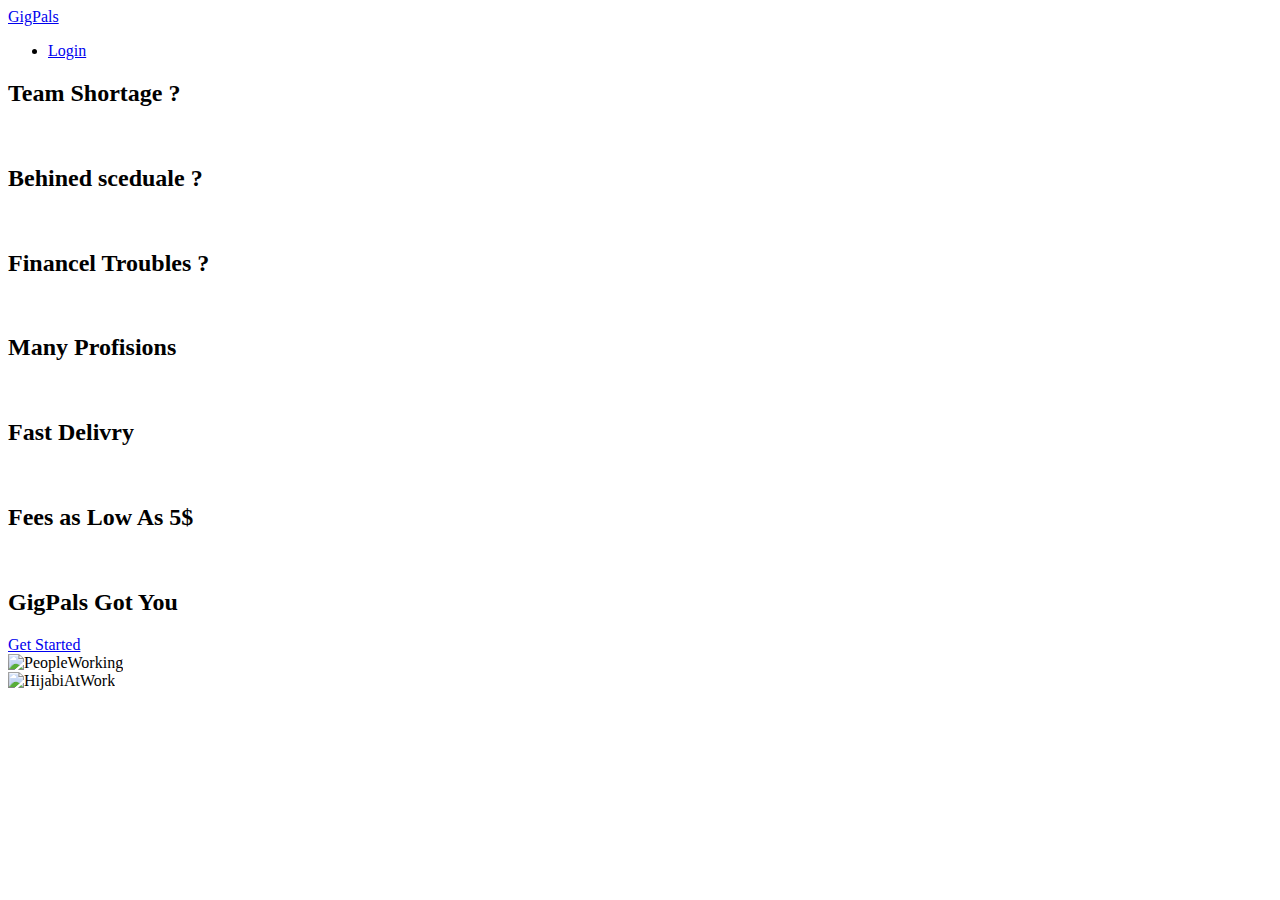
==== index.html @ 139e1f7d "First Frontend push,including index+css_files+register+images" ====
<!doctype html>
<html lang="en">

<head>
  <meta charset="utf-8">
  <meta name="viewport" content="width=device-width, initial-scale=1">
  <title>GigPals</title>
  <link href="https://cdn.jsdelivr.net/npm/bootstrap@5.2.3/dist/css/bootstrap.min.css" rel="stylesheet" integrity="sha384-rbsA2VBKQhggwzxH7pPCaAqO46MgnOM80zW1RWuH61DGLwZJEdK2Kadq2F9CUG65" crossorigin="anonymous">
  <link rel="stylesheet" href="css/styles.css">

  <link rel="preconnect" href="https://fonts.googleapis.com">
  <link rel="preconnect" href="https://fonts.gstatic.com" crossorigin>
  <link href="https://fonts.googleapis.com/css2?family=Albert+Sans:ital,wght@1,700&family=Montserrat:ital,wght@0,800;1,700;1,900&family=Raleway:ital,wght@1,900&display=swap" rel="stylesheet">
</head>

<body>
  <div class="row page_row">


    <div class="col-6 intro_col">
      <!--col-lg-6 col-md-6 col-sm-1-->
      <div class="row">
        <nav class="navbar nav_edit">
          <a href="#" class="ms-4 navbar-brand gigPal_logo">GigPals</a>
          <ul class="navbar-nav">
            <li class="nav-item">
              <a href="#" class="nav-link me-4 " style="">Login</a>
            </li>
          </ul>
        </nav>
      </div>


      <div class="carousel_container1">
        <div class="carousel slide" data-bs-ride="carousel">
          <div class="carousel-inner">
            <div class="carousel-item active">
              <div class="quate_h2">
                <h2 class="proplems">Team Shortage ?</h2>
                <br>
              </div>
            </div>
             <div class="carousel-item ">
              <div class="quate_h2">
                <h2 class="proplems">Behined sceduale ?</h2>
                <br>
              </div>
            </div>
            <div class="carousel-item ">
             <div class="quate_h2">
               <h2 class="proplems">Financel Troubles ?</h2>
               <br>
             </div>
           </div>
          </div>
        </div>
    </div>


    <div class="carousel_container2">
      <div class="carousel slide" data-bs-ride="carousel">
        <div class="carousel-inner">
          <div class="carousel-item active">
            <div class="answers_h2">
              <h2 class="answers">Many Profisions</h2>
              <br>
            </div>
          </div>
           <div class="carousel-item ">
            <div class="answers_h2">
              <h2 class="answers">Fast Delivry</h2>
              <br>
            </div>
          </div>
          <div class="carousel-item ">
           <div class="answers_h2">
             <h2 class="answers">Fees as Low As 5$</h2>
             <br>
           </div>
         </div>
        </div>
      </div>
  </div>


      <h2 class="gigpal_h2">GigPals Got You</h2>

      <div class="btn_get_started">
        <a href="C:\Users\Dell\Desktop\Mycourses\Web Dev Bootcamp\Web Dev Projects\SWEfreelanceProject\register.html" class="btn btn-lg btn-dark" style="--bs-btn-font-size: 1.85rem;">Get Started</a>
      </div>

    </div>


    <div class="col-6 design_col the_design ">
      <!--col-lg-6 col-md-6 col-sm-1-->
      <div class="div1"> </div>
      <div class="div2"> </div>
      <div class="div3"> </div>
      <div class="div4">
        <img class="people_img_div4" src="C:\Users\Dell\Desktop\Mycourses\Web Dev Bootcamp\Web Dev Projects\SWEfreelanceProject\images\manAtWorkLaptop.jpg" alt="PeopleWorking">
      </div>
      <div class="div5">
        <img class="people_img_div5" src="C:\Users\Dell\Desktop\Mycourses\Web Dev Bootcamp\Web Dev Projects\SWEfreelanceProject\images\manAtWorkLaptop2.jpg" alt="HijabiAtWork">
      </div>
      <div class="div6"> </div>
      <div class="div7"> </div>
      <div class="div8"> </div>
      <div class="div9">
        <img class="people_img_div9" src="C:\Users\Dell\Desktop\Mycourses\Web Dev Bootcamp\Web Dev Projects\SWEfreelanceProject\images\2menWorking.jpg" alt="">
      </div>
      <div class="div10">
        <img class="people_img_div10" src="C:\Users\Dell\Desktop\Mycourses\Web Dev Bootcamp\Web Dev Projects\SWEfreelanceProject\images\muslimWomenWorking.jpg" alt="">
      </div>
      <div class="div11"> </div>
      <div class="div12"> </div>
    </div>

  </div>

  <script src="https://cdn.jsdelivr.net/npm/bootstrap@5.2.3/dist/js/bootstrap.bundle.min.js" integrity="sha384-kenU1KFdBIe4zVF0s0G1M5b4hcpxyD9F7jL+jjXkk+Q2h455rYXK/7HAuoJl+0I4" crossorigin="anonymous"></script>
</body>

</html>
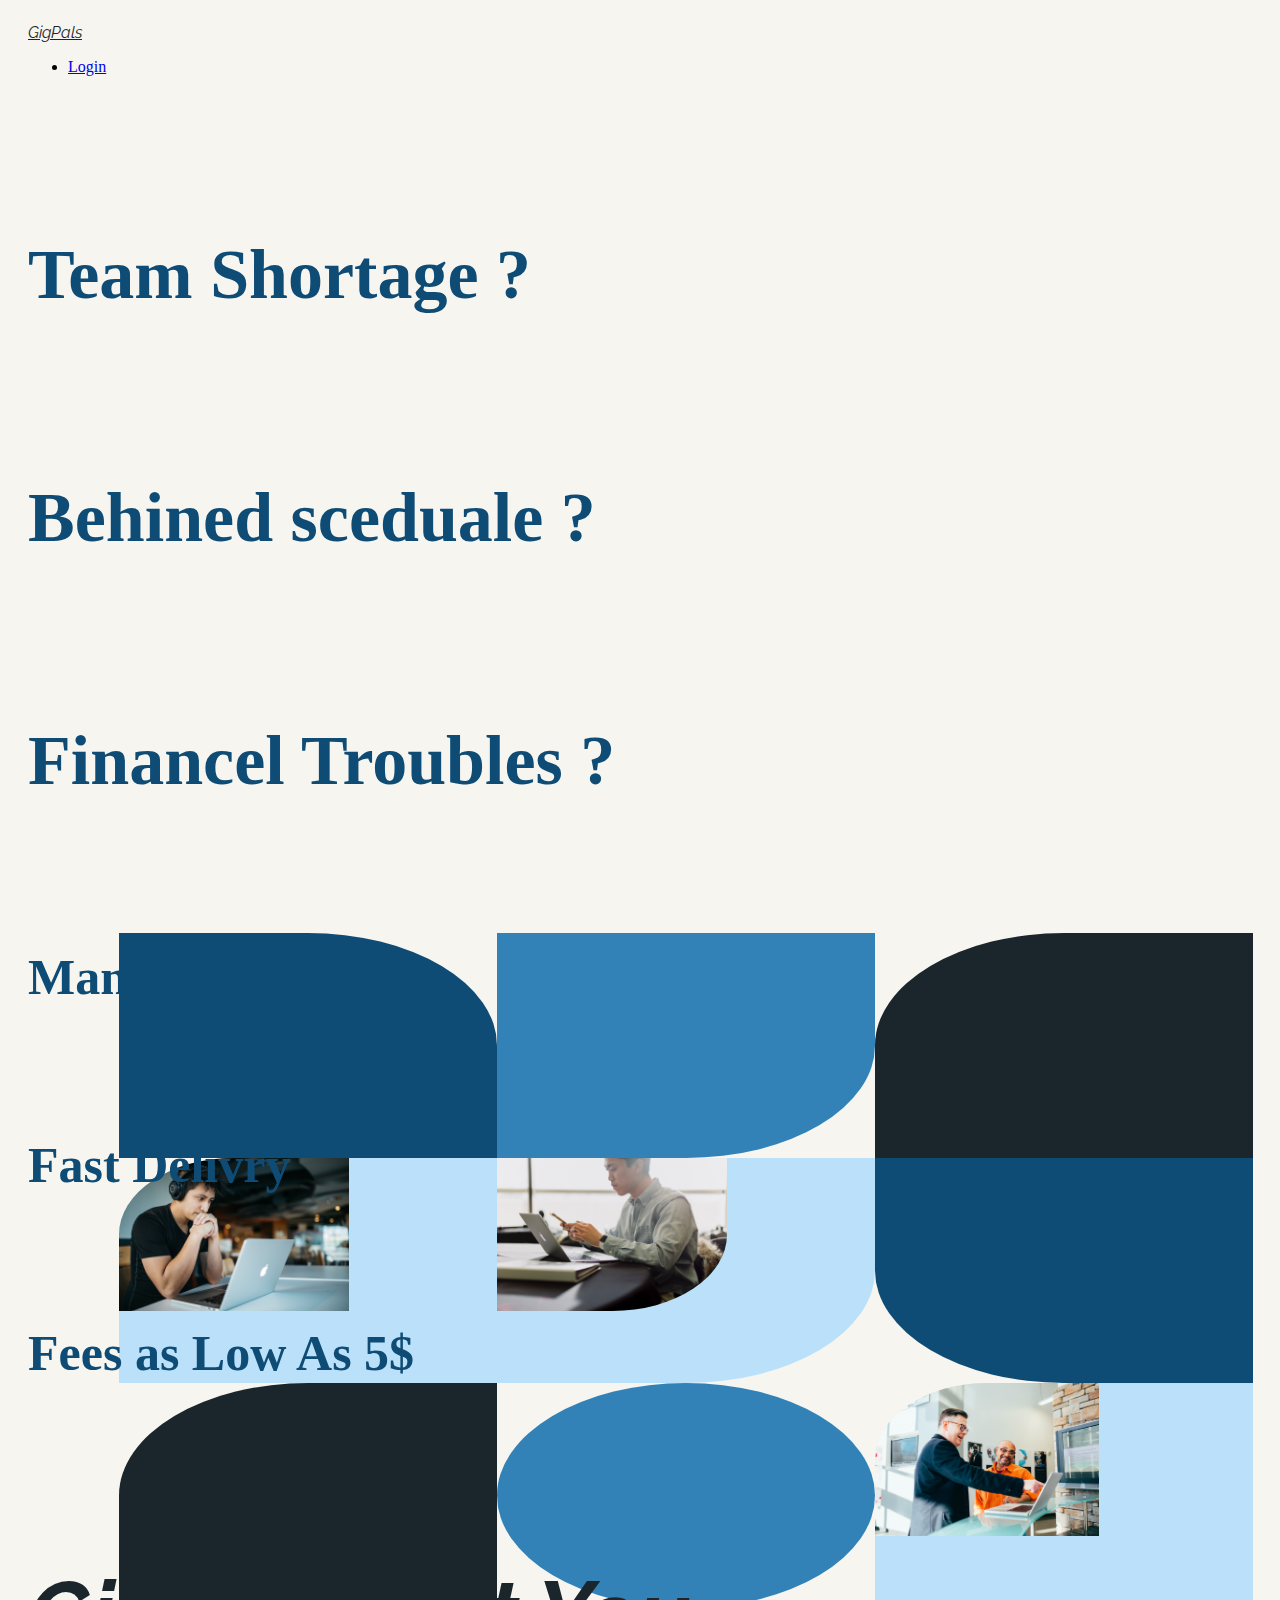
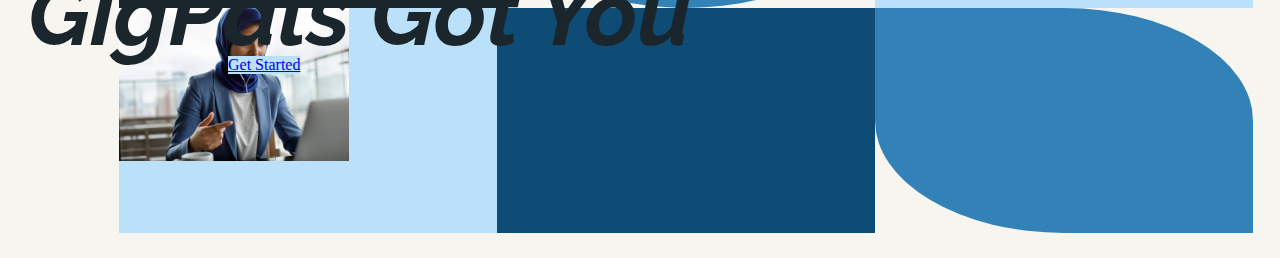
==== commit 6c906645: "Fixed links for index and register" ====
--- a/index.html
+++ b/index.html
@@ -6,7 +6,7 @@
   <meta name="viewport" content="width=device-width, initial-scale=1">
   <title>GigPals</title>
   <link href="https://cdn.jsdelivr.net/npm/bootstrap@5.2.3/dist/css/bootstrap.min.css" rel="stylesheet" integrity="sha384-rbsA2VBKQhggwzxH7pPCaAqO46MgnOM80zW1RWuH61DGLwZJEdK2Kadq2F9CUG65" crossorigin="anonymous">
-  <link rel="stylesheet" href="css/styles.css">
+  <link rel="stylesheet" href="view/css/styles.css">
 
   <link rel="preconnect" href="https://fonts.googleapis.com">
   <link rel="preconnect" href="https://fonts.gstatic.com" crossorigin>
@@ -86,7 +86,7 @@
       <h2 class="gigpal_h2">GigPals Got You</h2>
 
       <div class="btn_get_started">
-        <a href="C:\Users\Dell\Desktop\Mycourses\Web Dev Bootcamp\Web Dev Projects\SWEfreelanceProject\register.html" class="btn btn-lg btn-dark" style="--bs-btn-font-size: 1.85rem;">Get Started</a>
+        <a href="view/register.html" class="btn btn-lg btn-dark" style="--bs-btn-font-size: 1.85rem;">Get Started</a>
       </div>
 
     </div>
@@ -98,19 +98,19 @@
       <div class="div2"> </div>
       <div class="div3"> </div>
       <div class="div4">
-        <img class="people_img_div4" src="C:\Users\Dell\Desktop\Mycourses\Web Dev Bootcamp\Web Dev Projects\SWEfreelanceProject\images\manAtWorkLaptop.jpg" alt="PeopleWorking">
+        <img class="people_img_div4" src="view\images\manAtWorkLaptop.jpg" alt="PeopleWorking">
       </div>
       <div class="div5">
-        <img class="people_img_div5" src="C:\Users\Dell\Desktop\Mycourses\Web Dev Bootcamp\Web Dev Projects\SWEfreelanceProject\images\manAtWorkLaptop2.jpg" alt="HijabiAtWork">
+        <img class="people_img_div5" src="view\images\manAtWorkLaptop2.jpg" alt="HijabiAtWork">
       </div>
       <div class="div6"> </div>
       <div class="div7"> </div>
       <div class="div8"> </div>
       <div class="div9">
-        <img class="people_img_div9" src="C:\Users\Dell\Desktop\Mycourses\Web Dev Bootcamp\Web Dev Projects\SWEfreelanceProject\images\2menWorking.jpg" alt="">
+        <img class="people_img_div9" src="view\images\2menWorking.jpg" alt="">
       </div>
       <div class="div10">
-        <img class="people_img_div10" src="C:\Users\Dell\Desktop\Mycourses\Web Dev Bootcamp\Web Dev Projects\SWEfreelanceProject\images\muslimWomenWorking.jpg" alt="">
+        <img class="people_img_div10" src="view\images\muslimWomenWorking.jpg" alt="">
       </div>
       <div class="div11"> </div>
       <div class="div12"> </div>
--- a/view/css/styles.css
+++ b/view/css/styles.css
@@ -0,0 +1,153 @@
+html,body {
+height: 100%;
+width: 100%;
+background-color: #f6f5f0;
+}
+.gigPal_headding_h1{
+  text-align: left;
+  font-family: 'Raleway', sans-serif;
+  font-style: italic;
+  font-size:80px;
+  color: #1B262C;
+  position: relative;
+  top: 100px;
+}
+.gigPal_logo{
+  font-family: 'Raleway', sans-serif;
+  font-style: italic;
+  color: #1B262C;
+}
+.carousel_container1{
+  position: relative;
+  top: 25px;
+}
+.carousel_container2{
+  position: relative;
+  top: 25px;
+}
+.quate_h2{
+  position: relative;
+  top: 60px;
+  font-size: 40px;
+  color: #0F4C75;
+  display: inline-block;
+}
+.answers_h2{
+  position: relative;
+  top: 60px;
+  font-size: 40px;
+  color: #0F4C75;
+  display: inline-block;
+}
+
+.proplems{
+font-size: 70px;
+}
+
+.answers{
+  font-size: 50px;
+}
+
+
+.gigpal_h2{
+  font-family: 'Raleway', sans-serif;
+  font-style: italic;
+  font-size:90px;
+  color: #1B262C;
+  position: relative;
+  top: 100px;
+}
+.btn_get_started{
+  position: relative;
+  top: 15px;
+  left: 200px;
+  display: inline-block;
+  background-color: #BBE1FA;
+}
+
+.page_row{
+  height: 100%;
+  margin: 0px 20px 50px 20px;
+}
+.intro_col{
+  height: 100%;
+}
+.design_col{
+  height: 100%;
+  padding: 25px 15px 25px 91px;
+}
+
+.nav_edit{
+  padding-top: 15px;
+}
+
+.the_design {
+display: grid;
+grid-template-columns: repeat(3, 1fr);
+grid-template-rows: repeat(4, 1fr);
+grid-column-gap: 0px;
+grid-row-gap: 0px;
+}
+
+
+.div1 { grid-area: 1 / 1 / 2 / 2;
+  background-color: #0F4C75;
+  border-radius: 0% 50% 55% 0% / 0% 50% 0% 0%;  }
+.div2 { grid-area: 1 / 2 / 2 / 3;
+  background-color: #3282B8;
+  border-radius:0% 0% 50% 0% / 0% 50% 50% 0% ; }
+.div3 { grid-area: 1 / 3 / 2 / 4;
+  background-color: #1B262C;
+  border-radius:50% 0% 50% 0% / 50% 100% 0% 0% ; }
+.div4 { grid-area: 2 / 1 / 3 / 2;
+  background-color: #BBE1FA;
+  border-radius:50% 0% 50% 0% / 50% 100% 0% 0% ; }
+.div5 { grid-area: 2 / 2 / 3 / 3;
+  background-color: #BBE1FA;
+  border-radius:0% 0% 50% 0% / 0% 50% 50% 0% }
+.div6 { grid-area: 2 / 3 / 3 / 4;
+  background-color: #0F4C75;
+  border-radius:0% 0% 50% 50% / 0% 100% 0% 50%;  }
+.div7 { grid-area: 3 / 1 / 4 / 2;
+  background-color: #1B262C;
+  border-radius:50% 0% 50% 0% / 50% 100% 0% 0%; }
+.div8 { grid-area: 3 / 2 / 4 / 3;
+  background-color: #3282B8;
+  border-radius:50% 50% 50% 50% / 50% 50% 50% 50% ; }
+.div9 { grid-area: 3 / 3 / 4 / 4;
+  background-color: #BBE1FA;
+  border-radius:50% 0% 50% 0% / 50% 100% 0% 0% ; }
+.div10 { grid-area: 4 / 1 / 5 / 2;
+  background-color: #BBE1FA;
+  border-radius:100% 0% 100% 0% / 0% 100% 0% 100% ; }
+.div11 { grid-area: 4 / 2 / 5 / 3;
+  background-color: #0F4C75;
+  border-radius:100% 0% 100% 0% / 0% 100% 0% 100%;  }
+.div12 { grid-area: 4 / 3 / 5 / 4;
+  background-color: #3282B8;
+  border-radius:0% 50% 0% 50% / 0% 50% 0% 50% ; }
+
+  .people_img_div4{
+    max-width: 100%;
+    height: 153px;
+    max-height:100%;
+    border-radius:50% 0% 50% 0% / 50% 100% 0% 0% ;
+  }
+  .people_img_div5{
+    max-width: 100%;
+    height: 153px;
+    max-height:100%;
+    border-radius:0% 0% 50% 0% / 0% 50% 50% 0%;
+  }
+  .people_img_div9{
+    max-width: 100%;
+    height: 153px;
+    max-height:100%;
+    border-radius:50% 0% 50% 0% / 50% 100% 0% 0% ;
+  }
+  .people_img_div10{
+    max-width: 100%;
+    height: 153px;
+    max-height:100%;
+    border-radius:100% 0% 100% 0% / 0% 100% 0% 100%  ;
+  }
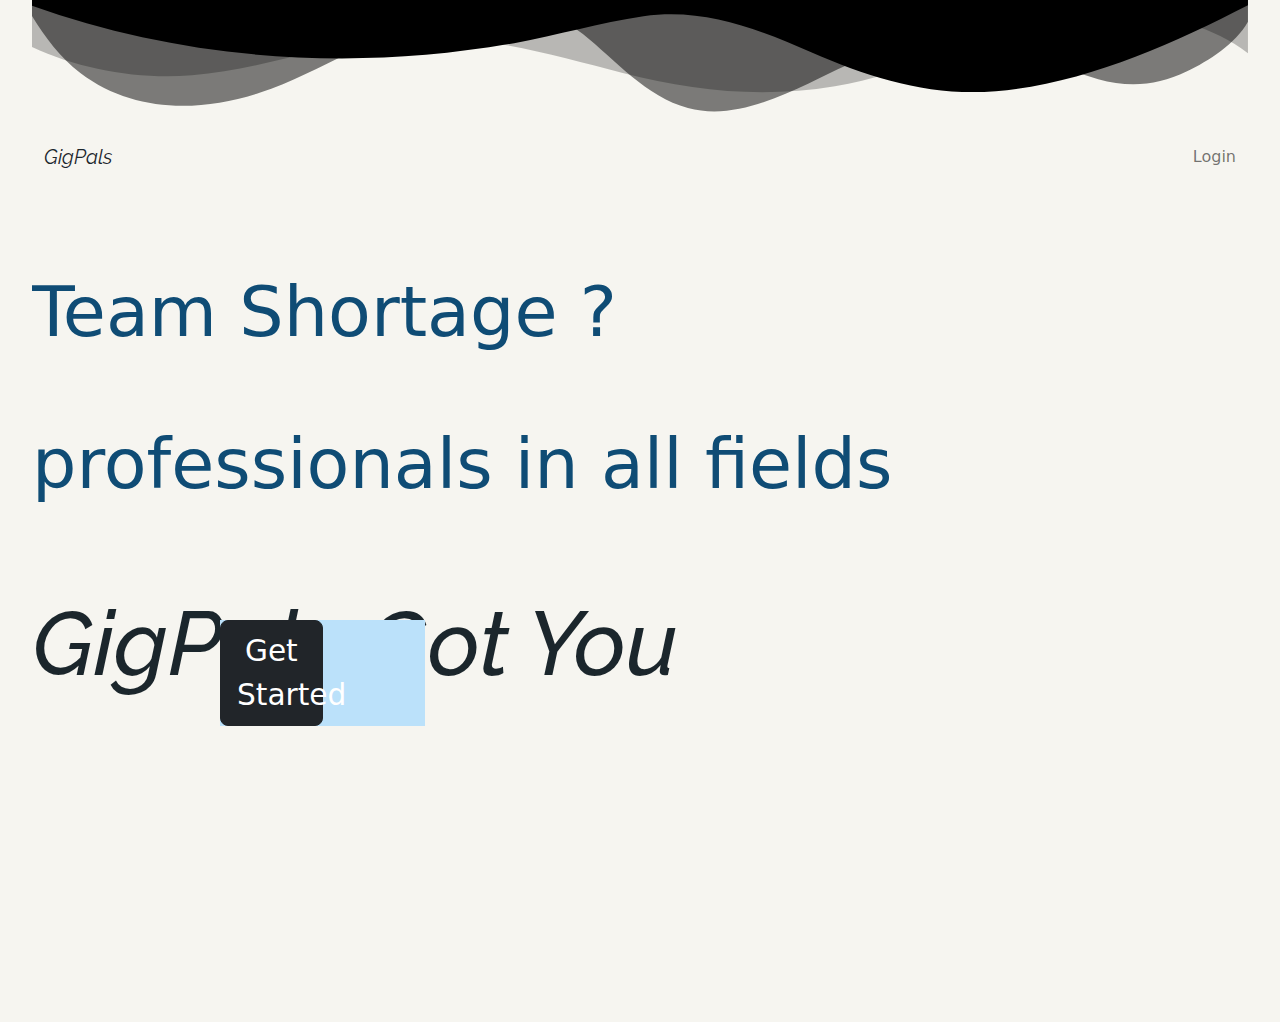
==== commit 7ee989da: "New landing page" ====
--- a/index.html
+++ b/index.html
@@ -3,10 +3,13 @@
 
 <head>
   <meta charset="utf-8">
+  <link rel="stylesheet" href="..\view\bootstrap-5.2.3-dist\css\bootstrap.min.css">
+  <script src="..\view\bootstrap-5.2.3-dist\js\bootstrap.bundle.min.js.map"></script>
   <meta name="viewport" content="width=device-width, initial-scale=1">
   <title>GigPals</title>
   <link href="https://cdn.jsdelivr.net/npm/bootstrap@5.2.3/dist/css/bootstrap.min.css" rel="stylesheet" integrity="sha384-rbsA2VBKQhggwzxH7pPCaAqO46MgnOM80zW1RWuH61DGLwZJEdK2Kadq2F9CUG65" crossorigin="anonymous">
   <link rel="stylesheet" href="view/css/styles.css">
+  <link rel="icon" href="..\GigPals\gigpal.ico">
 
   <link rel="preconnect" href="https://fonts.googleapis.com">
   <link rel="preconnect" href="https://fonts.gstatic.com" crossorigin>
@@ -15,16 +18,23 @@
 
 <body>
   <div class="row page_row">
+    <div class="custom-shape-divider-top-1670530548">
+  <svg data-name="Layer 1" xmlns="http://www.w3.org/2000/svg" viewBox="0 0 1200 120" preserveAspectRatio="none">
+      <path d="M0,0V46.29c47.79,22.2,103.59,32.17,158,28,70.36-5.37,136.33-33.31,206.8-37.5C438.64,32.43,512.34,53.67,583,72.05c69.27,18,138.3,24.88,209.4,13.08,36.15-6,69.85-17.84,104.45-29.34C989.49,25,1113-14.29,1200,52.47V0Z" opacity=".25" class="shape-fill"></path>
+      <path d="M0,0V15.81C13,36.92,27.64,56.86,47.69,72.05,99.41,111.27,165,111,224.58,91.58c31.15-10.15,60.09-26.07,89.67-39.8,40.92-19,84.73-46,130.83-49.67,36.26-2.85,70.9,9.42,98.6,31.56,31.77,25.39,62.32,62,103.63,73,40.44,10.79,81.35-6.69,119.13-24.28s75.16-39,116.92-43.05c59.73-5.85,113.28,22.88,168.9,38.84,30.2,8.66,59,6.17,87.09-7.5,22.43-10.89,48-26.93,60.65-49.24V0Z" opacity=".5" class="shape-fill"></path>
+      <path d="M0,0V5.63C149.93,59,314.09,71.32,475.83,42.57c43-7.64,84.23-20.12,127.61-26.46,59-8.63,112.48,12.24,165.56,35.4C827.93,77.22,886,95.24,951.2,90c86.53-7,172.46-45.71,248.8-84.81V0Z" class="shape-fill"></path>
+  </svg>
+</div>
 
 
-    <div class="col-6 intro_col">
+    <div class="col intro_col">
       <!--col-lg-6 col-md-6 col-sm-1-->
       <div class="row">
         <nav class="navbar nav_edit">
           <a href="#" class="ms-4 navbar-brand gigPal_logo">GigPals</a>
           <ul class="navbar-nav">
             <li class="nav-item">
-              <a href="#" class="nav-link me-4 " style="">Login</a>
+              <a href="..\GigPals\view\register.html" class="nav-link me-4 " style="">Login</a>
             </li>
           </ul>
         </nav>
@@ -42,13 +52,13 @@
             </div>
              <div class="carousel-item ">
               <div class="quate_h2">
-                <h2 class="proplems">Behined sceduale ?</h2>
+                <h2 class="proplems">Behind schedule ?</h2>
                 <br>
               </div>
             </div>
             <div class="carousel-item ">
              <div class="quate_h2">
-               <h2 class="proplems">Financel Troubles ?</h2>
+               <h2 class="proplems">Financial Troubles ?</h2>
                <br>
              </div>
            </div>
@@ -57,24 +67,24 @@
     </div>
 
 
-    <div class="carousel_container2">
+    <div class="carousel_container1">
       <div class="carousel slide" data-bs-ride="carousel">
         <div class="carousel-inner">
           <div class="carousel-item active">
-            <div class="answers_h2">
-              <h2 class="answers">Many Profisions</h2>
+            <div class="quate_h2">
+              <h2 class="proplems">professionals in all fields</h2>
               <br>
             </div>
           </div>
            <div class="carousel-item ">
-            <div class="answers_h2">
-              <h2 class="answers">Fast Delivry</h2>
+            <div class="quate_h2">
+              <h2 class="proplems">Fast Delivery</h2>
               <br>
             </div>
           </div>
           <div class="carousel-item ">
-           <div class="answers_h2">
-             <h2 class="answers">Fees as Low As 5$</h2>
+           <div class="quate_h2">
+             <h2 class="proplems">Prices begin at 5$</h2>
              <br>
            </div>
          </div>
@@ -85,38 +95,25 @@
 
       <h2 class="gigpal_h2">GigPals Got You</h2>
 
-      <div class="btn_get_started">
-        <a href="view/register.html" class="btn btn-lg btn-dark" style="--bs-btn-font-size: 1.85rem;">Get Started</a>
+      <div class="row btn_get_started">
+        <a href="view/register.html" class=" col-6 btn btn-lg btn-dark" style="--bs-btn-font-size: 1.85rem;">Get Started</a>
       </div>
 
     </div>
 
 
-    <div class="col-6 design_col the_design ">
-      <!--col-lg-6 col-md-6 col-sm-1-->
-      <div class="div1"> </div>
-      <div class="div2"> </div>
-      <div class="div3"> </div>
-      <div class="div4">
-        <img class="people_img_div4" src="view\images\manAtWorkLaptop.jpg" alt="PeopleWorking">
-      </div>
-      <div class="div5">
-        <img class="people_img_div5" src="view\images\manAtWorkLaptop2.jpg" alt="HijabiAtWork">
-      </div>
-      <div class="div6"> </div>
-      <div class="div7"> </div>
-      <div class="div8"> </div>
-      <div class="div9">
-        <img class="people_img_div9" src="view\images\2menWorking.jpg" alt="">
-      </div>
-      <div class="div10">
-        <img class="people_img_div10" src="view\images\muslimWomenWorking.jpg" alt="">
-      </div>
-      <div class="div11"> </div>
-      <div class="div12"> </div>
+
+
+
+
+
+
     </div>
 
   </div>
+
+  <script src="..\view\bootstrap-5.2.3-dist\js\bootstrap.bundle.min.js.map"></script>
+  <script src="https://cdn.jsdelivr.net/npm/bootstrap@5.2.3/dist/js/bootstrap.bundle.min.js" integrity="sha384-kenU1KFdBIe4zVF0s0G1M5b4hcpxyD9F7jL+jjXkk+Q2h455rYXK/7HAuoJl+0I4" crossorigin="anonymous"></script>
 
   <script src="https://cdn.jsdelivr.net/npm/bootstrap@5.2.3/dist/js/bootstrap.bundle.min.js" integrity="sha384-kenU1KFdBIe4zVF0s0G1M5b4hcpxyD9F7jL+jjXkk+Q2h455rYXK/7HAuoJl+0I4" crossorigin="anonymous"></script>
 </body>
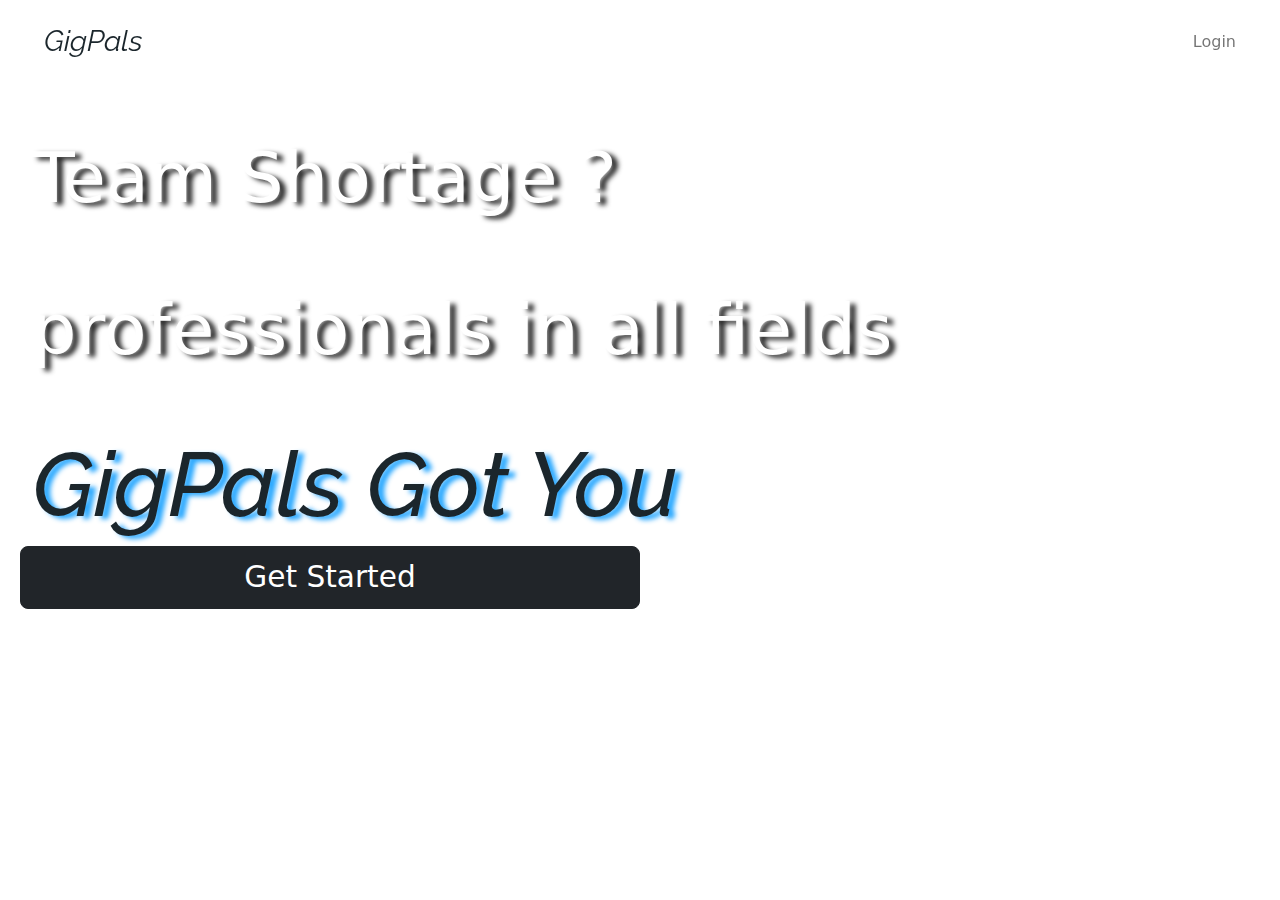
==== commit 4492b6d6: "the merge and version 1.0 with many bugs" ====
--- a/index.html
+++ b/index.html
@@ -34,7 +34,7 @@
           <a href="#" class="ms-4 navbar-brand gigPal_logo">GigPals</a>
           <ul class="navbar-nav">
             <li class="nav-item">
-              <a href="..\GigPals\view\register.html" class="nav-link me-4 " style="">Login</a>
+              <a href="..\GigPals\view\login.php" class="nav-link me-4 " style="">Login</a>
             </li>
           </ul>
         </nav>
@@ -96,7 +96,7 @@
       <h2 class="gigpal_h2">GigPals Got You</h2>
 
       <div class="row btn_get_started">
-        <a href="view/register.html" class=" col-6 btn btn-lg btn-dark" style="--bs-btn-font-size: 1.85rem;">Get Started</a>
+        <a href="view/wallpage.php" class=" col-6 btn btn-lg btn-dark" style="--bs-btn-font-size: 1.85rem;">Get Started</a>
       </div>
 
     </div>
--- a/view/css/styles.css
+++ b/view/css/styles.css
@@ -1,8 +1,19 @@
-html,body {
+@media screen and (max-width:480px) {
+  .design_col {
+    display: none;
+  }
+}
+body {
 height: 100%;
 width: 100%;
-background-color: #f6f5f0;
-}
+background-image: url("https://c0.wallpaperflare.com/path/811/935/645/adults-analysis-brainstorming-collaboration-2dbc2313ebbbdc95ae58afc59dc38d7f.jpg");
+background-repeat: no-repeat;
+height: 100%;
+background-position: center;
+background-size: cover;
+}
+
+
 .gigPal_headding_h1{
   text-align: left;
   font-family: 'Raleway', sans-serif;
@@ -16,28 +27,30 @@
   font-family: 'Raleway', sans-serif;
   font-style: italic;
   color: #1B262C;
+  --bs-navbar-brand-font-size: 1.8rem;
 }
 .carousel_container1{
-  position: relative;
-  top: 25px;
+
 }
 .carousel_container2{
-  position: relative;
-  top: 25px;
+
 }
 .quate_h2{
+  position: relative;
+  top: 60px;
+  font-size: 40px;
+  color: #fff;
+  display: inline-block;
+  text-shadow: 6px 3px 5px rgb(0 0 0 / 85%);
+}
+.answers_h2{
   position: relative;
   top: 60px;
   font-size: 40px;
   color: #0F4C75;
   display: inline-block;
-}
-.answers_h2{
-  position: relative;
-  top: 60px;
-  font-size: 40px;
-  color: #0F4C75;
-  display: inline-block;
+  margin-top: 0;
+
 }
 
 .proplems{
@@ -55,14 +68,10 @@
   font-size:90px;
   color: #1B262C;
   position: relative;
-  top: 100px;
+  text-shadow: 6px 3px 5px rgba(0, 152, 255, 0.85);
+  margin-top: 50px;
 }
 .btn_get_started{
-  position: relative;
-  top: 15px;
-  left: 200px;
-  display: inline-block;
-  background-color: #BBE1FA;
 }
 
 .page_row{
@@ -74,7 +83,8 @@
 }
 .design_col{
   height: 100%;
-  padding: 25px 15px 25px 91px;
+  width: 100%;
+  padding: 25px 0px 25px 0px;
 }
 
 .nav_edit{
@@ -82,72 +92,114 @@
 }
 
 .the_design {
-display: grid;
-grid-template-columns: repeat(3, 1fr);
-grid-template-rows: repeat(4, 1fr);
-grid-column-gap: 0px;
-grid-row-gap: 0px;
-}
-
-
-.div1 { grid-area: 1 / 1 / 2 / 2;
+
+}
+.columns_design{
+  padding-left:0;
+  padding-right:0
+}
+
+
+.div1 {
   background-color: #0F4C75;
-  border-radius: 0% 50% 55% 0% / 0% 50% 0% 0%;  }
-.div2 { grid-area: 1 / 2 / 2 / 3;
+  border-radius: 0% 50% 55% 0% / 0% 50% 0% 0%;
+  height: 200px;
+
+}
+.div2 {
   background-color: #3282B8;
-  border-radius:0% 0% 50% 0% / 0% 50% 50% 0% ; }
-.div3 { grid-area: 1 / 3 / 2 / 4;
+  border-radius:0% 0% 50% 0% / 0% 50% 50% 0% ;
+  height: 200px;
+}
+.div3 {
   background-color: #1B262C;
-  border-radius:50% 0% 50% 0% / 50% 100% 0% 0% ; }
-.div4 { grid-area: 2 / 1 / 3 / 2;
-  background-color: #BBE1FA;
-  border-radius:50% 0% 50% 0% / 50% 100% 0% 0% ; }
-.div5 { grid-area: 2 / 2 / 3 / 3;
-  background-color: #BBE1FA;
-  border-radius:0% 0% 50% 0% / 0% 50% 50% 0% }
-.div6 { grid-area: 2 / 3 / 3 / 4;
+  border-radius:50% 0% 50% 0% / 50% 100% 0% 0% ;
+  height: 200px;
+   }
+.div4 {
+  background-color: #BBE1FA;
+  border-radius:50% 0% 50% 0% / 50% 100% 0% 0% ;
+  height: 200px;
+  }
+.div5 {
+  background-color: #BBE1FA;
+  border-radius:0% 0% 50% 0% / 0% 50% 50% 0%;
+  height: 200px;
+  }
+.div6 {
   background-color: #0F4C75;
-  border-radius:0% 0% 50% 50% / 0% 100% 0% 50%;  }
-.div7 { grid-area: 3 / 1 / 4 / 2;
+  border-radius:0% 0% 50% 50% / 0% 100% 0% 50%;
+  height: 200px;
+  }
+.div7 {
   background-color: #1B262C;
-  border-radius:50% 0% 50% 0% / 50% 100% 0% 0%; }
-.div8 { grid-area: 3 / 2 / 4 / 3;
+  border-radius:50% 0% 50% 0% / 50% 100% 0% 0%;
+  height: 200px;
+   }
+.div8 {
   background-color: #3282B8;
-  border-radius:50% 50% 50% 50% / 50% 50% 50% 50% ; }
-.div9 { grid-area: 3 / 3 / 4 / 4;
-  background-color: #BBE1FA;
-  border-radius:50% 0% 50% 0% / 50% 100% 0% 0% ; }
-.div10 { grid-area: 4 / 1 / 5 / 2;
-  background-color: #BBE1FA;
-  border-radius:100% 0% 100% 0% / 0% 100% 0% 100% ; }
-.div11 { grid-area: 4 / 2 / 5 / 3;
+  border-radius:50% 50% 50% 50% / 50% 50% 50% 50% ;
+  height: 200px;
+  }
+.div9 {
+  background-color: #BBE1FA;
+  border-radius:50% 0% 50% 0% / 50% 100% 0% 0% ;
+  height: 200px;
+  }
+.div10 {
+  background-color: #BBE1FA;
+  border-radius:100% 0% 100% 0% / 0% 100% 0% 100% ;
+  height: 200px;
+  }
+.div11 {
   background-color: #0F4C75;
-  border-radius:100% 0% 100% 0% / 0% 100% 0% 100%;  }
-.div12 { grid-area: 4 / 3 / 5 / 4;
+  border-radius:100% 0% 100% 0% / 0% 100% 0% 100%;
+  height: 200px;
+  }
+.div12 {
   background-color: #3282B8;
-  border-radius:0% 50% 0% 50% / 0% 50% 0% 50% ; }
+  border-radius:0% 50% 0% 50% / 0% 50% 0% 50% ;
+  height: 200px;
+  }
 
   .people_img_div4{
     max-width: 100%;
-    height: 153px;
     max-height:100%;
     border-radius:50% 0% 50% 0% / 50% 100% 0% 0% ;
   }
   .people_img_div5{
     max-width: 100%;
-    height: 153px;
     max-height:100%;
     border-radius:0% 0% 50% 0% / 0% 50% 50% 0%;
   }
   .people_img_div9{
     max-width: 100%;
-    height: 153px;
     max-height:100%;
     border-radius:50% 0% 50% 0% / 50% 100% 0% 0% ;
   }
   .people_img_div10{
     max-width: 100%;
-    height: 153px;
-    max-height:100%;
-    border-radius:100% 0% 100% 0% / 0% 100% 0% 100%  ;
-  }
+    max-height:100%;
+    border-radius:50% 0% 50% 0% / 50% 100% 0% 0% ;
+  }
+  .custom-shape-divider-top-1670530548 {
+    padding-left: 0;
+    padding-right: 0;
+      position: absolute;
+      top: 0;
+      left: 0;
+      width: 100%;
+      overflow: hidden;
+      line-height: 0;
+  }
+  .custom-shape-divider-top-1670530548 svg {
+      position:fixed;
+      display: block;
+      width: calc(125% + 1.3px);
+      height: 178px;
+      transform: rotateY(180deg);
+  }
+
+  .custom-shape-divider-top-1670530548 .shape-fill {
+      fill: #FFFFFF;
+  }
